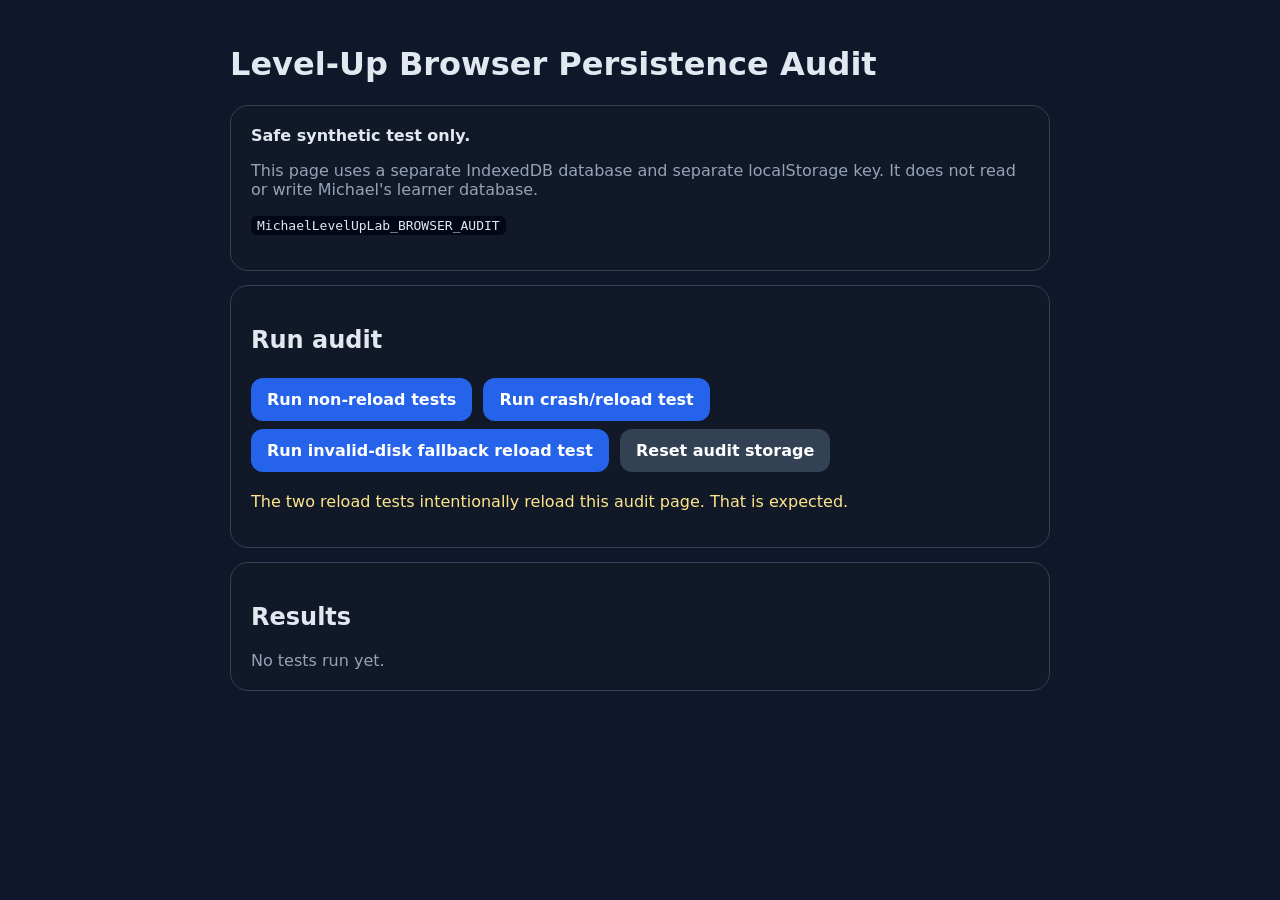
==== audit-browser.html @ f0b512f1 "Add safe browser persistence audit harness" ====
<!doctype html>
<html lang="en">
<head>
  <meta charset="utf-8" />
  <meta name="viewport" content="width=device-width, initial-scale=1" />
  <title>Level-Up Browser Persistence Audit</title>
  <style>
    body{font-family:system-ui,-apple-system,sans-serif;background:#0f172a;color:#e2e8f0;margin:0;padding:24px}
    .wrap{max-width:820px;margin:auto}.card{background:#111827;border:1px solid #334155;border-radius:18px;padding:20px;margin:14px 0}
    button{font:inherit;padding:12px 16px;border-radius:12px;border:0;background:#2563eb;color:white;font-weight:700;margin:4px 6px 4px 0}
    button.secondary{background:#334155}.pass{color:#86efac}.fail{color:#fca5a5}.warn{color:#fde68a}.muted{color:#94a3b8}
    code{background:#020617;padding:2px 6px;border-radius:6px}.result{padding:10px 0;border-bottom:1px solid #1e293b}.result:last-child{border-bottom:0}
  </style>
</head>
<body>
<div class="wrap">
  <h1>Level-Up Browser Persistence Audit</h1>
  <div class="card">
    <strong>Safe synthetic test only.</strong>
    <p class="muted">This page uses a separate IndexedDB database and separate localStorage key. It does not read or write Michael's learner database.</p>
    <p><code>MichaelLevelUpLab_BROWSER_AUDIT</code></p>
  </div>
  <div class="card">
    <h2>Run audit</h2>
    <button id="runBtn">Run non-reload tests</button>
    <button id="crashBtn">Run crash/reload test</button>
    <button id="fallbackBtn">Run invalid-disk fallback reload test</button>
    <button class="secondary" id="resetBtn">Reset audit storage</button>
    <p class="warn">The two reload tests intentionally reload this audit page. That is expected.</p>
  </div>
  <div class="card">
    <h2>Results</h2>
    <div id="summary" class="muted">No tests run yet.</div>
    <div id="results"></div>
  </div>
</div>
<script src="audit-browser.js"></script>
</body>
</html>
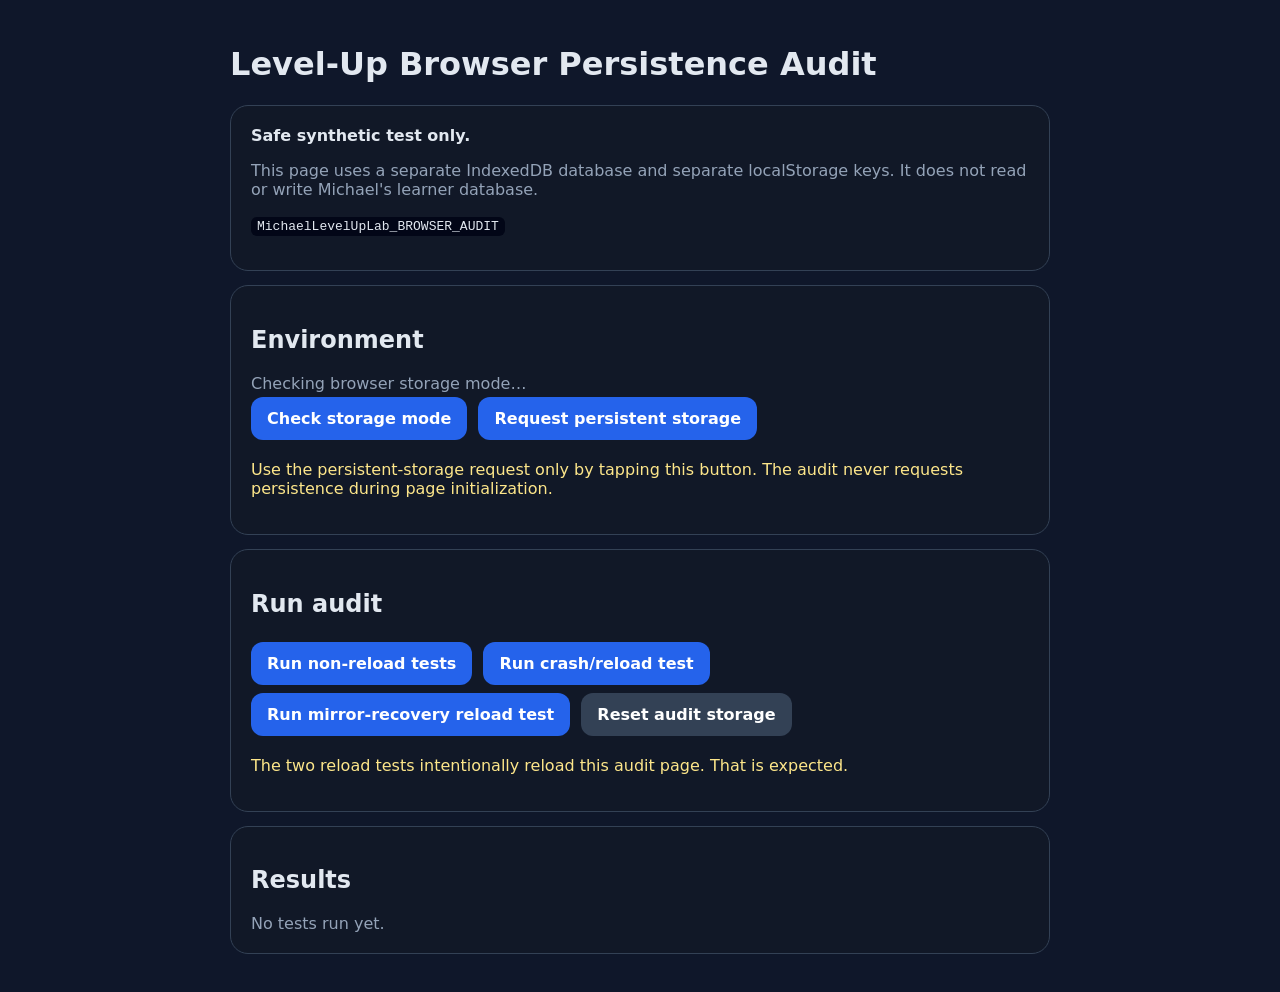
==== commit 45d746a4: "Expand browser audit for Patch K storage states" ====
--- a/audit-browser.html
+++ b/audit-browser.html
@@ -3,6 +3,8 @@
 <head>
   <meta charset="utf-8" />
   <meta name="viewport" content="width=device-width, initial-scale=1" />
+  <meta name="apple-mobile-web-app-capable" content="yes" />
+  <meta name="apple-mobile-web-app-title" content="Level-Up Audit" />
   <title>Level-Up Browser Persistence Audit</title>
   <style>
     body{font-family:system-ui,-apple-system,sans-serif;background:#0f172a;color:#e2e8f0;margin:0;padding:24px}
@@ -17,14 +19,21 @@
   <h1>Level-Up Browser Persistence Audit</h1>
   <div class="card">
     <strong>Safe synthetic test only.</strong>
-    <p class="muted">This page uses a separate IndexedDB database and separate localStorage key. It does not read or write Michael's learner database.</p>
+    <p class="muted">This page uses a separate IndexedDB database and separate localStorage keys. It does not read or write Michael's learner database.</p>
     <p><code>MichaelLevelUpLab_BROWSER_AUDIT</code></p>
+  </div>
+  <div class="card">
+    <h2>Environment</h2>
+    <div id="environment" class="muted">Checking browser storage mode…</div>
+    <button id="checkStorageBtn">Check storage mode</button>
+    <button id="persistBtn">Request persistent storage</button>
+    <p class="warn">Use the persistent-storage request only by tapping this button. The audit never requests persistence during page initialization.</p>
   </div>
   <div class="card">
     <h2>Run audit</h2>
     <button id="runBtn">Run non-reload tests</button>
     <button id="crashBtn">Run crash/reload test</button>
-    <button id="fallbackBtn">Run invalid-disk fallback reload test</button>
+    <button id="fallbackBtn">Run mirror-recovery reload test</button>
     <button class="secondary" id="resetBtn">Reset audit storage</button>
     <p class="warn">The two reload tests intentionally reload this audit page. That is expected.</p>
   </div>
@@ -34,6 +43,7 @@
     <div id="results"></div>
   </div>
 </div>
+<script src="storage-durability.js"></script>
 <script src="audit-browser.js"></script>
 </body>
 </html>
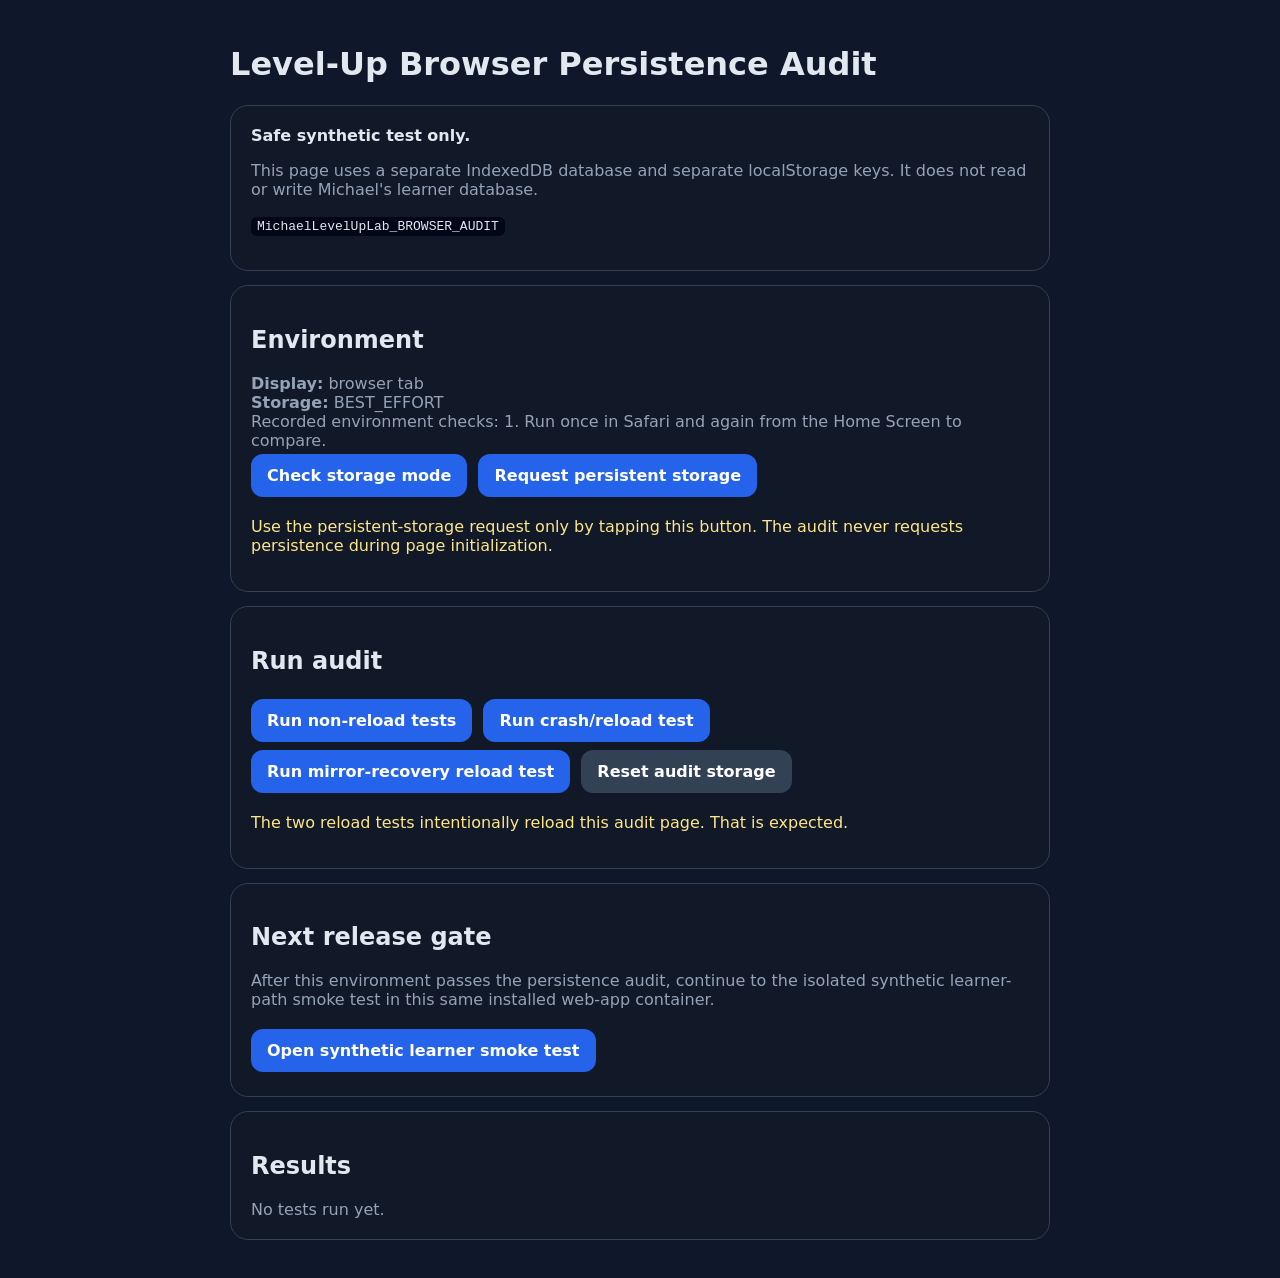
==== commit 609c9b12: "Patch M: link persistence audit to synthetic smoke gate" ====
--- a/audit-browser.html
+++ b/audit-browser.html
@@ -38,6 +38,11 @@
     <p class="warn">The two reload tests intentionally reload this audit page. That is expected.</p>
   </div>
   <div class="card">
+    <h2>Next release gate</h2>
+    <p class="muted">After this environment passes the persistence audit, continue to the isolated synthetic learner-path smoke test in this same installed web-app container.</p>
+    <button id="smokeBtn" onclick="location.href='synthetic-e2e.html'">Open synthetic learner smoke test</button>
+  </div>
+  <div class="card">
     <h2>Results</h2>
     <div id="summary" class="muted">No tests run yet.</div>
     <div id="results"></div>
@@ -46,4 +51,4 @@
 <script src="storage-durability.js"></script>
 <script src="audit-browser.js"></script>
 </body>
-</html>
+</html>
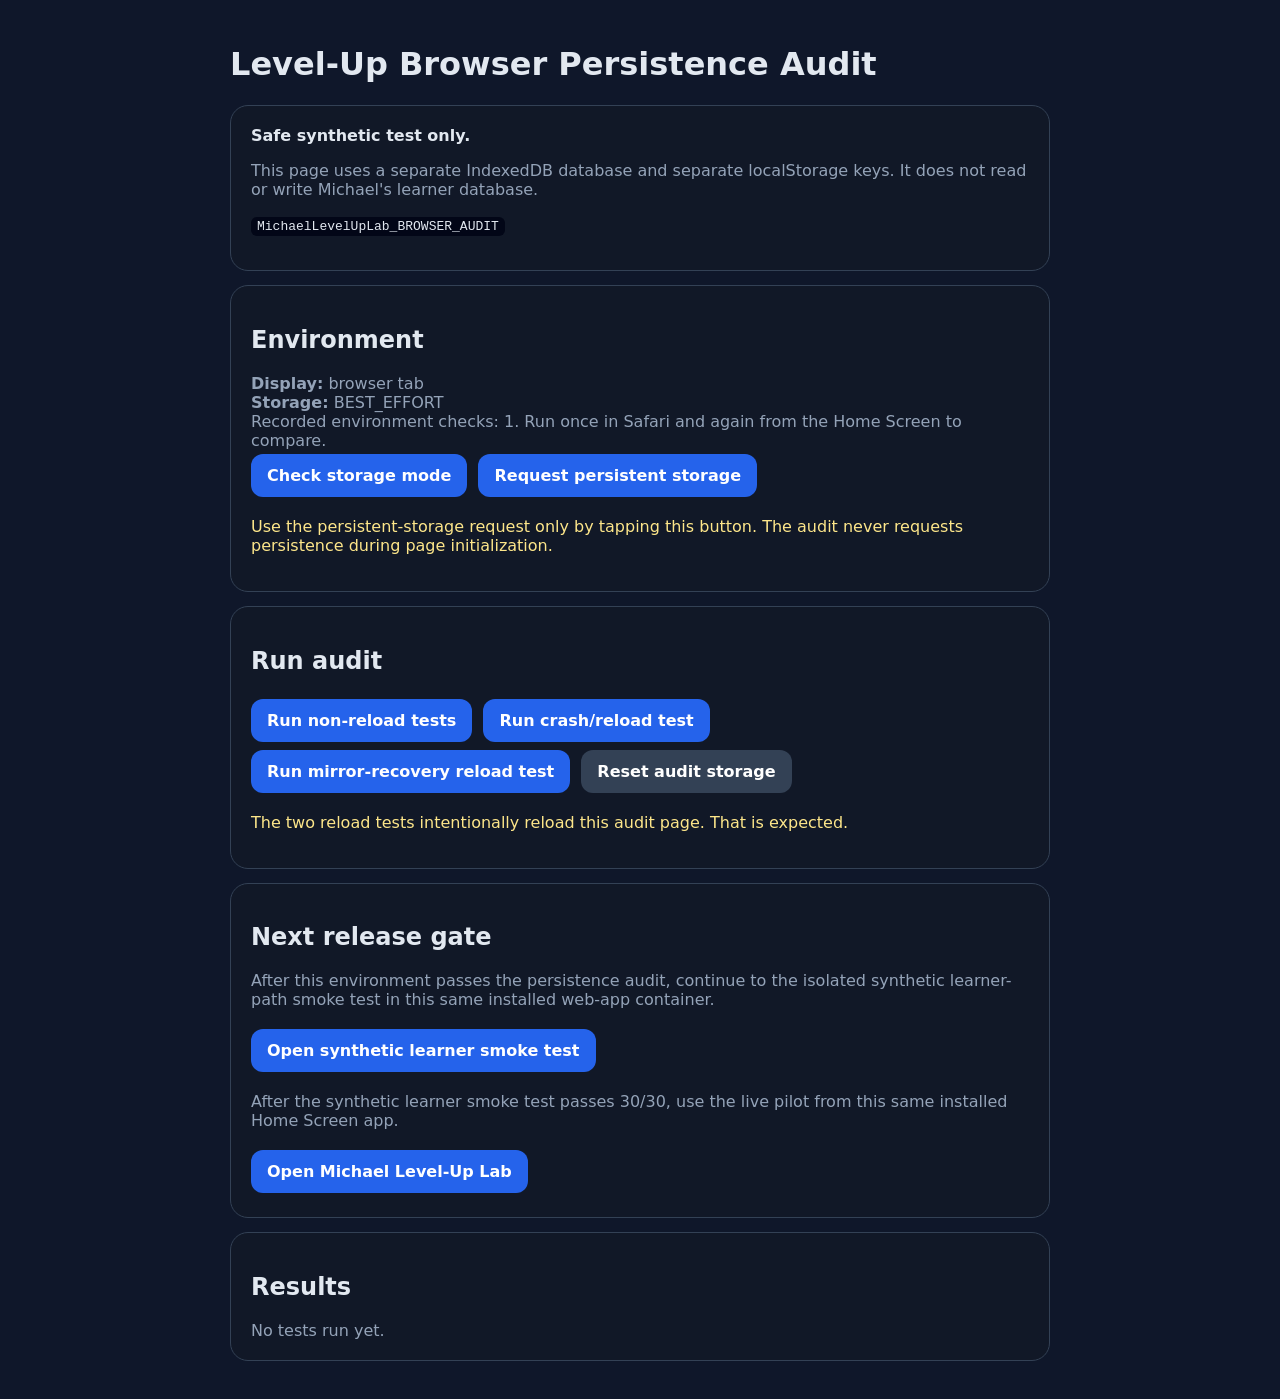
==== commit a4e147c3: "Patch N: unlock audited iPad Home Screen pilot" ====
--- a/audit-browser.html
+++ b/audit-browser.html
@@ -41,6 +41,8 @@
     <h2>Next release gate</h2>
     <p class="muted">After this environment passes the persistence audit, continue to the isolated synthetic learner-path smoke test in this same installed web-app container.</p>
     <button id="smokeBtn" onclick="location.href='synthetic-e2e.html'">Open synthetic learner smoke test</button>
+    <p class="muted">After the synthetic learner smoke test passes 30/30, use the live pilot from this same installed Home Screen app.</p>
+    <button id="livePilotBtn" onclick="location.href='index.html'">Open Michael Level-Up Lab</button>
   </div>
   <div class="card">
     <h2>Results</h2>
